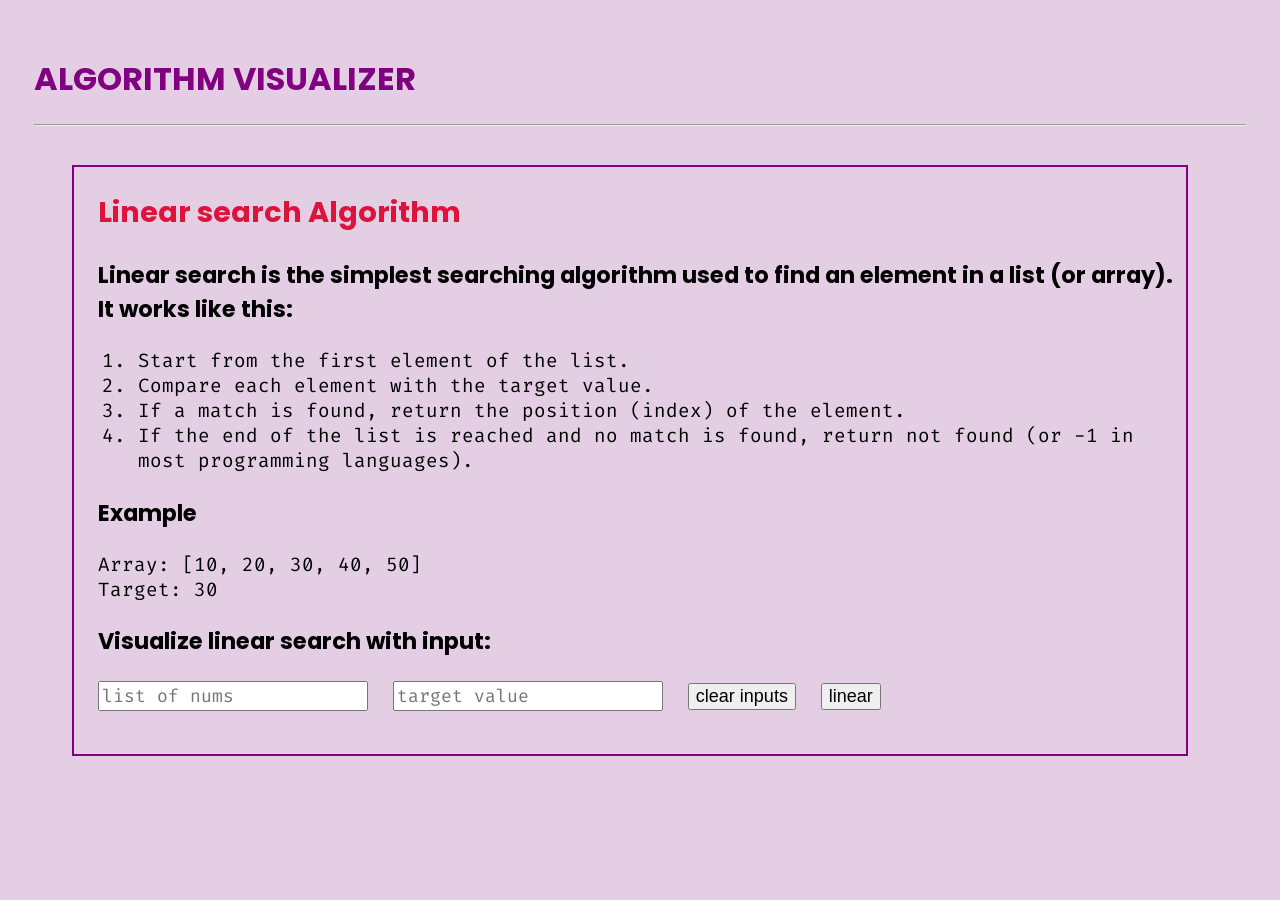
==== ALGORITHM VISUALIZER/index.html @ 881e0d4c "Add files via upload" ====
<!DOCTYPE html>
<html>
    <head>
        <title>ALGORITHM VISUALIZER</title>
        <link rel="stylesheet" href="style.css">
    <link rel="preconnect" href="https://fonts.googleapis.com">
<link rel="preconnect" href="https://fonts.gstatic.com" crossorigin>
<link href="https://fonts.googleapis.com/css2?family=Fira+Code:wght@400;700&family=JetBrains+Mono:wght@400;600&family=Open+Sans:wght@400;600&family=Roboto:wght@400;700&family=Poppins:wght@600&display=swap" rel="stylesheet">

    </head>
    <body>
        <script type="module" src="visualize.js"></script>
        <script  type="module" src="alg1.js"></script>
        <script>
          //  console.log(createNewRow([1,2,3]));
        let arr;
        let target;
        function getInput(){
            let text=document.getElementById('input').value;
            input=NumArr(text);
            console.log(input);
            return input;
        }
        function handle(){
            arr=getInput();
            target=byId('target').value;
            linear_search(arr,target);
        }
        function NumArr(str){
        let num=[];
        let strArr=str.split(',');
        for(let i=0;i<strArr.length;i++){
            num.push(Number(strArr[i]));
        }
        return num;
        }
        function removeRows(){
            let table=byId('visualBox');
            let rows=table.rows;
            console.log(rows.length);
            if(rows.length>0){
                //alert("rows > 0");
              document.querySelectorAll("tr").forEach(row => row.remove());
            }
           /* for(let i=0;i<rows.length;i++){
            table.removeChild( rows[i]);    
            console.log(rows[i]);
            }*/
        }
        function remove(target){
            byId(target).remove();
        }
        function clear(target){
            byId(target).value="";
        }
        function clearINPUTS(){
            byId('input').value="";
            byId('target').value='';
                        removeRows();
        }
        /*
                  function addRow(){
            let tble=document.getElementById('visualBox');
            tble.appendChild(createNewRow([1,2,3]));
        }
        function addClone(){
            let table=document.getElementById('visualBox');
            console.log(table);
            let row=table.rows[0];
            //console.log(row.rows[0]);
            document.getElementById('visualBox').appendChild(row);
        }*/
        </script>
         <h1>ALGORITHM VISUALIZER</h1>
         <hr>
        <div class="card">
            <h2>Linear search Algorithm</h2>
         
                <h3>Linear search is the simplest searching algorithm used to find an element in a list (or array). It works like this:</h3>
                <ol>
                  <li>  Start from the first element of the list.</li>
<Li>
Compare each element with the target value.</Li>
<Li>If a match is found, return the position (index) of the element.</Li>
<Li>
If the end of the list is reached and no match is found, return not found (or -1 in most programming languages).
</Li>
                </ol>                
                <h3>Example</h3>
                <p>Array: [10, 20, 30, 40, 50]
                <br>Target: 30</p>
                <h3>Visualize linear search with input:</h3>
         <input type="text" id="input" name="input" placeholder="list of nums">
        <input type="number" id="target" placeholder="target value">
        <button onclick="clearINPUTS()">clear inputs</button>
        <button onclick="handle()">linear</button>
        <table id="visualBox" class="linear"></table> 
                </div>
    </body>

</html>
---- ALGORITHM VISUALIZER/style.css ----
/*
.linear td:nth-child(2){
color: white;
border: black;
*/
.linear td{
    border: 2px solid black;
}

.card{
    display:block;
    width:85vw;
    margin:3vw;
    font-size: larger;
    padding-left: 2%;;
    border:2px solid purple;
}
input,button{
    font-size: large;
    margin-right: 20px;
}
#visualBox{
    font-size: large;
    font-family: 'Courier New', Courier, monospace;
    width:90vw;
    padding:2% 10%;
    padding-left:2%;
}

#visualBox tr:nth-child(odd){
text-align: center;
border: 2px solid black;
}
body{
    padding:2%;
    background-color: rgb(227, 206, 227);
}
/* Body text: Clean and highly readable */

/* Headings: Strong and modern */
h1, h2, h3 {
  font-family: 'Poppins', sans-serif;
}
h1{
    color: purple;
}
h2{
    color:crimson
}
/* Code blocks and snippets */
code, pre,p,ol,input{
  font-family: 'Fira Code', 'JetBrains Mono', monospace;
}
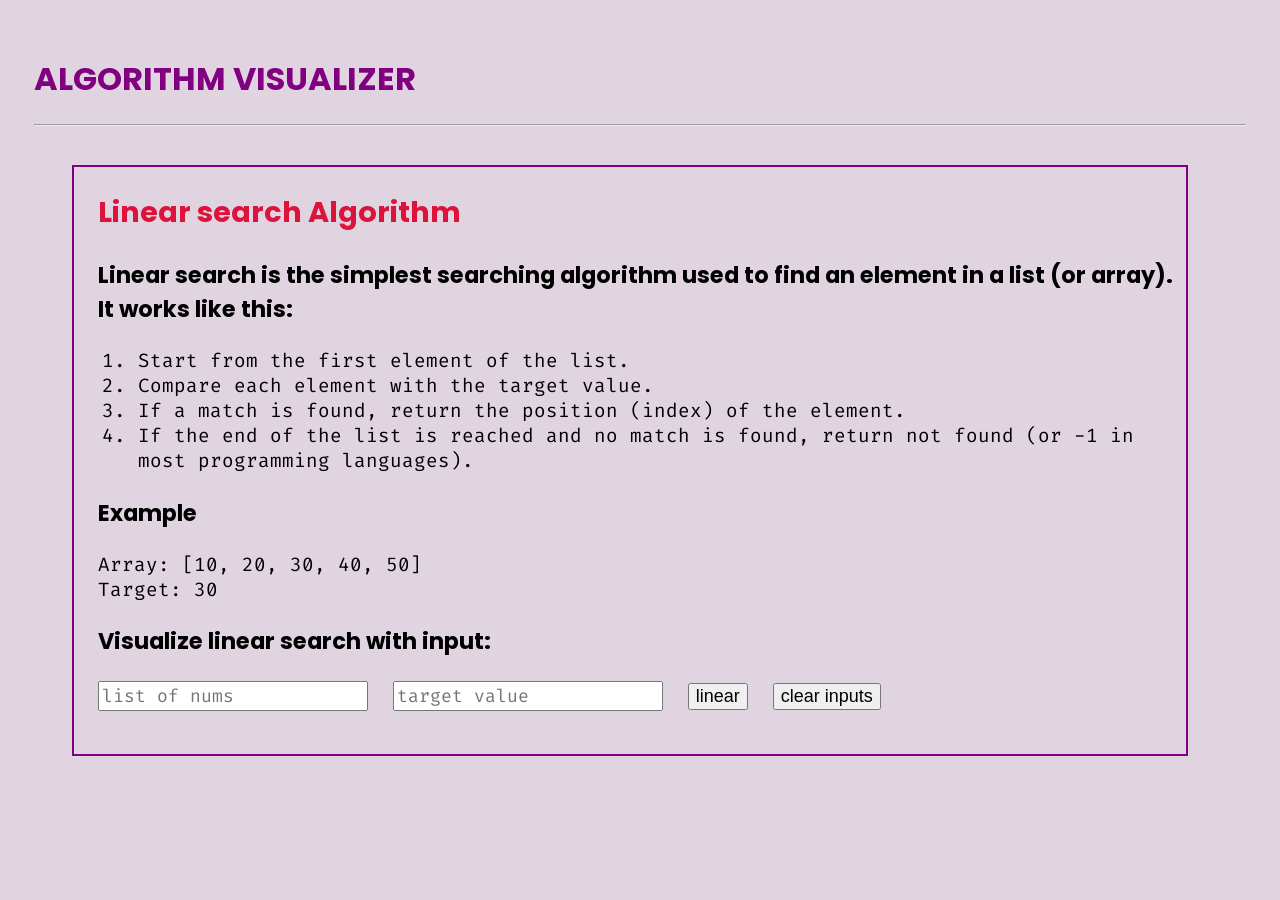
==== commit 22ecc044: "button position fixed based on user convenience" ====
--- a/ALGORITHM VISUALIZER/index.html
+++ b/ALGORITHM VISUALIZER/index.html
@@ -92,8 +92,8 @@
                 <h3>Visualize linear search with input:</h3>
          <input type="text" id="input" name="input" placeholder="list of nums">
         <input type="number" id="target" placeholder="target value">
-        <button onclick="clearINPUTS()">clear inputs</button>
         <button onclick="handle()">linear</button>
+         <button onclick="clearINPUTS()">clear inputs</button>
         <table id="visualBox" class="linear"></table> 
                 </div>
     </body>
--- a/ALGORITHM VISUALIZER/style.css
+++ b/ALGORITHM VISUALIZER/style.css
@@ -34,7 +34,7 @@
 }
 body{
     padding:2%;
-    background-color: rgb(227, 206, 227);
+    background-color: rgb(224, 212, 224);
 }
 /* Body text: Clean and highly readable */
 
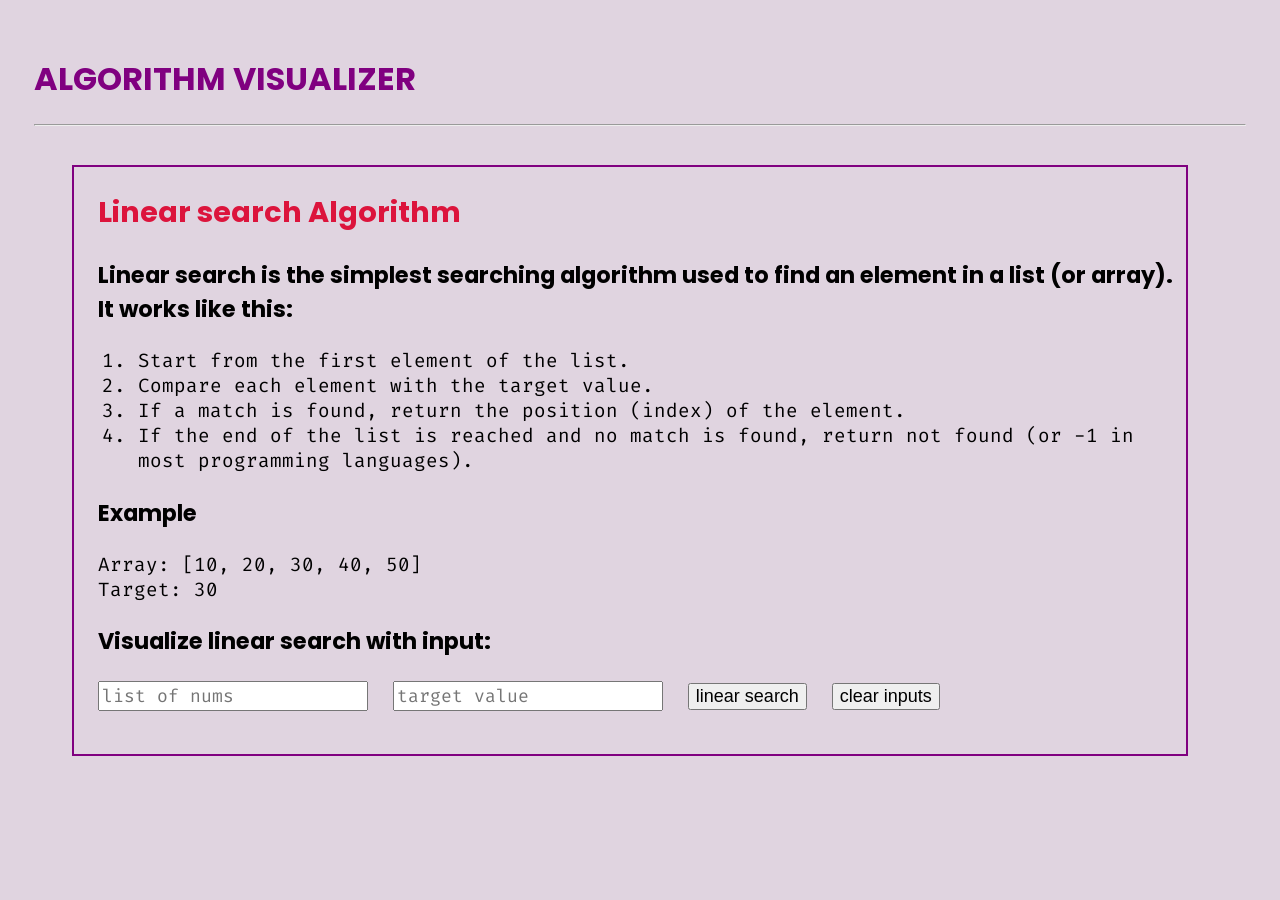
==== commit 7c781e73: "linear-to-linear search" ====
--- a/ALGORITHM VISUALIZER/index.html
+++ b/ALGORITHM VISUALIZER/index.html
@@ -22,6 +22,7 @@
             return input;
         }
         function handle(){
+            if(document.getElementById('visualBox').rows.length>0) removeRows();
             arr=getInput();
             target=byId('target').value;
             linear_search(arr,target);
@@ -92,7 +93,7 @@
                 <h3>Visualize linear search with input:</h3>
          <input type="text" id="input" name="input" placeholder="list of nums">
         <input type="number" id="target" placeholder="target value">
-        <button onclick="handle()">linear</button>
+        <button onclick="handle()">linear search</button>
          <button onclick="clearINPUTS()">clear inputs</button>
         <table id="visualBox" class="linear"></table> 
                 </div>
